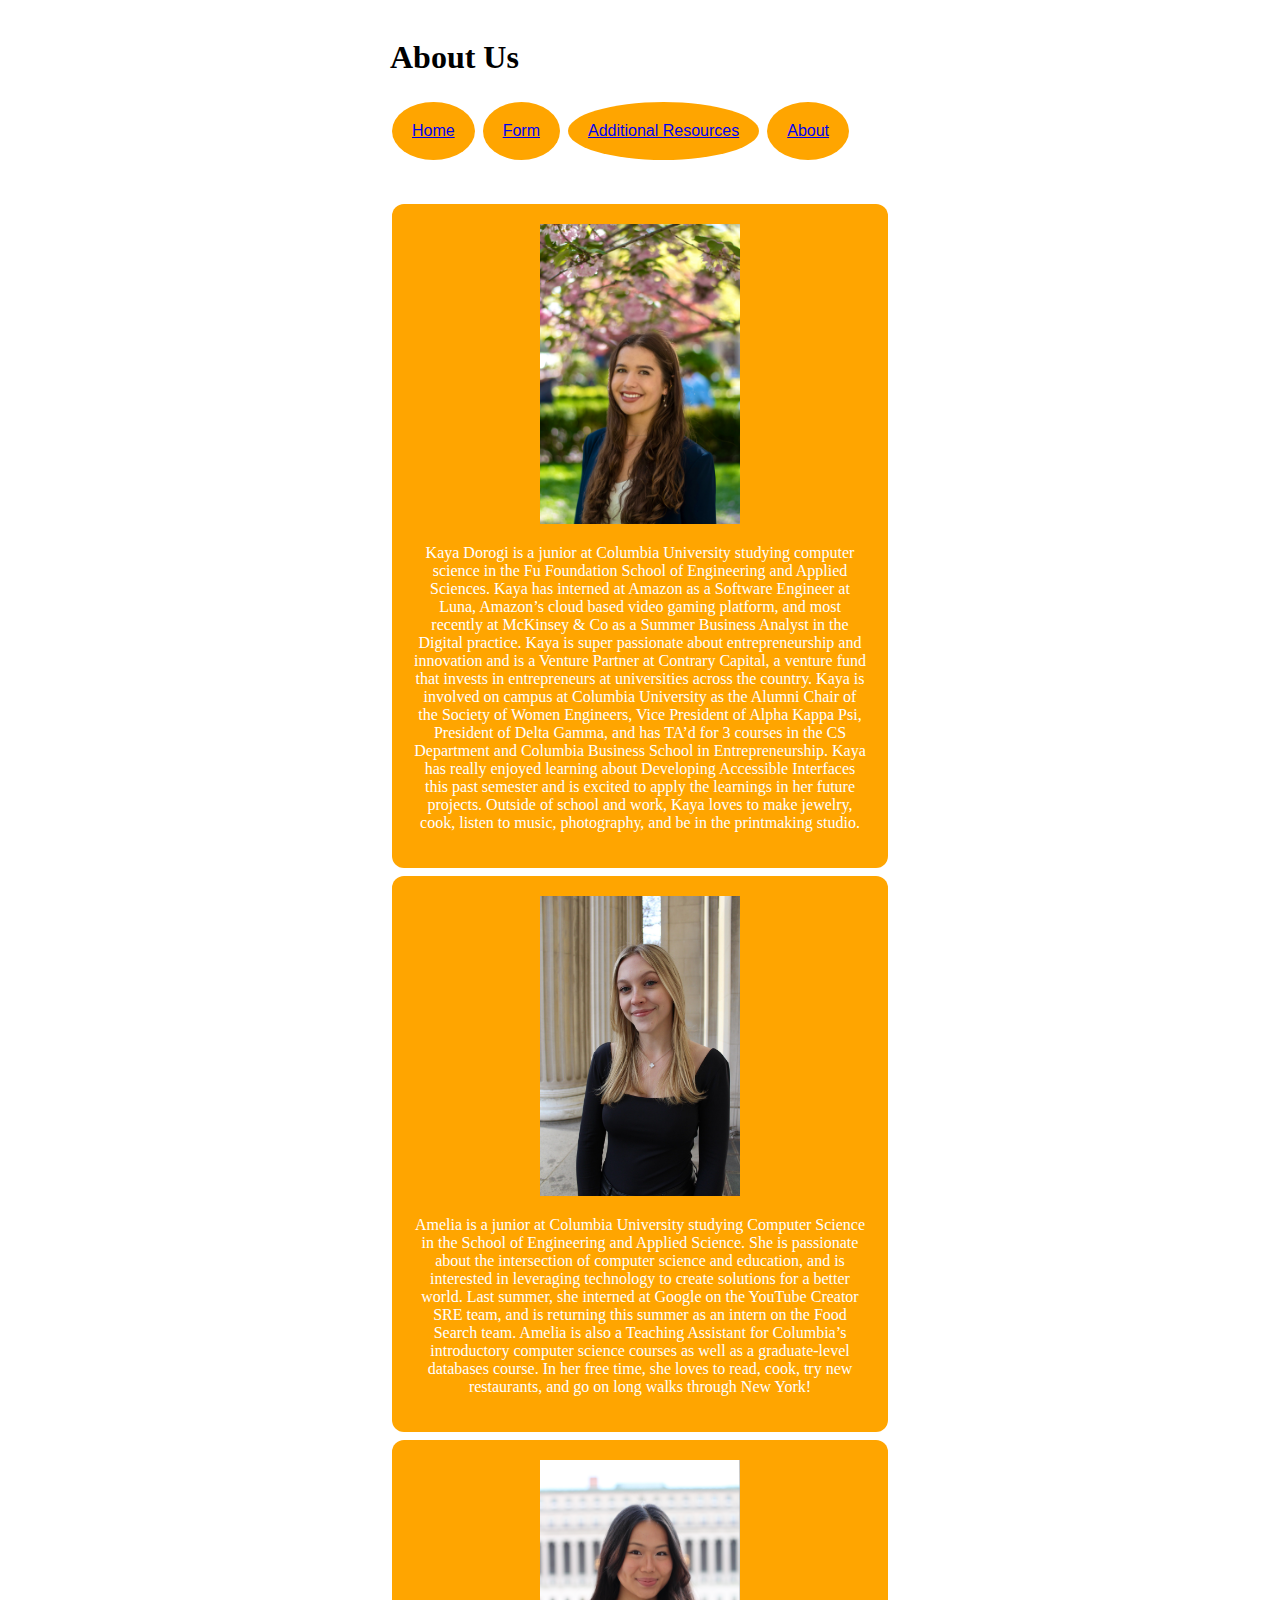
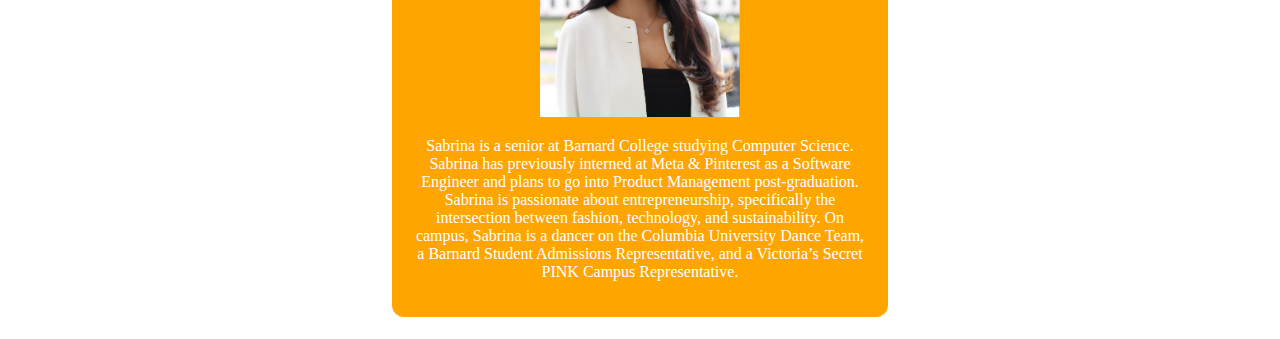
==== AboutUs.html @ 2d3a1f15 "last few to-dos" ====
<!DOCTYPE html>
<html>
<head>
    <link rel="stylesheet" href="style.css">
    <div class = "content">
    <h1>About Us</h1>
        <button class="button">
            <a href="index.html">Home</a>
        </button>
        <button class="button">
            <a href="form.html">Form</a>
        </button>
        <button class="button">
            <a href="additionalInfo.html">Additional Resources</a>
        </button>
        <button class="button">
            <a href="AboutUs.html">About</a>
        </button>
        <script src="https://ajax.googleapis.com/ajax/libs/jquery/3.2.1/jquery.min.js"></script>
        <script src="script.js"></script>
    </div>
</head>
<body>
    <div class="content">
        <p></p>
        <div class = "resourceBoxes">
            <img src="images/kayadorogi.jpg.JPEG" alt="Kaya Photo" style="width:200px"> 
            <p>Kaya Dorogi is a junior at Columbia University studying computer science in the Fu Foundation School of Engineering and Applied Sciences. Kaya has interned at Amazon as a Software Engineer at Luna, Amazon’s cloud based video gaming platform, and most recently at McKinsey & Co as a Summer Business Analyst in the Digital practice. Kaya is super passionate about entrepreneurship and innovation and is a Venture Partner at Contrary Capital, a venture fund that invests in entrepreneurs at universities across the country. Kaya is involved on campus at Columbia University as the Alumni Chair of the Society of Women Engineers, Vice President of Alpha Kappa Psi, President of Delta Gamma, and has TA’d for 3 courses in the CS Department and Columbia Business School in Entrepreneurship. Kaya has really enjoyed learning about Developing Accessible Interfaces this past semester and is excited to apply the learnings in her future projects. Outside of school and work, Kaya loves to make jewelry, cook, listen to music, photography, and be in the printmaking studio. </p>
        </div>
        <div class = "resourceBoxes">
            <img src="images/Amelia.JPEG" alt="Kaya Photo" style="width:200px"> 
            <p>Amelia is a junior at Columbia University studying Computer Science in the School of Engineering and Applied Science. She is passionate about the intersection of computer science and education, and is interested in leveraging technology to create solutions for a better world. Last summer, she interned at Google on the YouTube Creator SRE team, and is returning this summer as an intern on the Food Search team. Amelia is also a Teaching Assistant for Columbia’s introductory computer science courses as well as a graduate-level databases course. In her free time, she loves to read, cook, try new restaurants, and go on long walks through New York!</p>
        </div>
        <div class = "resourceBoxes">
            <img src="images/Sabrina.png" alt="Kaya Photo" style="width:200px"> 
            <p>Sabrina is a senior at Barnard College studying Computer Science. Sabrina has previously interned at Meta & Pinterest as a Software Engineer and plans to go into Product Management post-graduation. Sabrina is passionate about entrepreneurship, specifically the intersection between fashion, technology, and sustainability. On campus, Sabrina is a dancer on the Columbia University Dance Team, a Barnard Student Admissions Representative, and a Victoria’s Secret PINK Campus Representative. </p>
        </div>
    </div>

</div>

</body>
</html>
---- style.css ----
ul {
    list-style-type: none;
    margin: 0;
    padding: 0;
}

.resources {
  display: none;
}

#webappresources {
  display: none;
}

#iosresources {
  display: none;
}

#androidresources {
  display: none;
}

#extensionresources {
  display: none;
}

#olderpeopleresources {
  display: none;
}

#visuallyimpairedresources {
  display: none;
}

#deafresources {
  display: none;
}

#neuroresources {
  display: none;
}

#socialresources {
  display: none;
}

#gamingresources {
  display: none;
}

#educationresources {
  display: none;
}

#travelresources {
  display: none;
}

#entertainmentresources {
  display: none;
}

#newsresources {
  display: none;
}

#shoppingresources {
  display: none;
}

.content {
  max-width: 500px;
  margin: auto;
  background: white;
  padding: 10px;
}

.button {
  background-color: orange; /* Green */
  border: none;
  color: white;
  padding: 20px;
  text-align: center;
  text-decoration: none;
  display: inline-block;
  font-size: 16px;
  margin: 4px 2px;
  cursor: pointer;
  border-radius: 50%;
}
.resourceBoxes {
  background-color: orange; /* Green */
  border: none;
  color: white;
  padding: 20px;
  text-align: center;
  text-decoration: none;
  display: inline-block;
  font-size: 16px;
  margin: 4px 2px;
  cursor: pointer;
  border-radius: 12px;
}
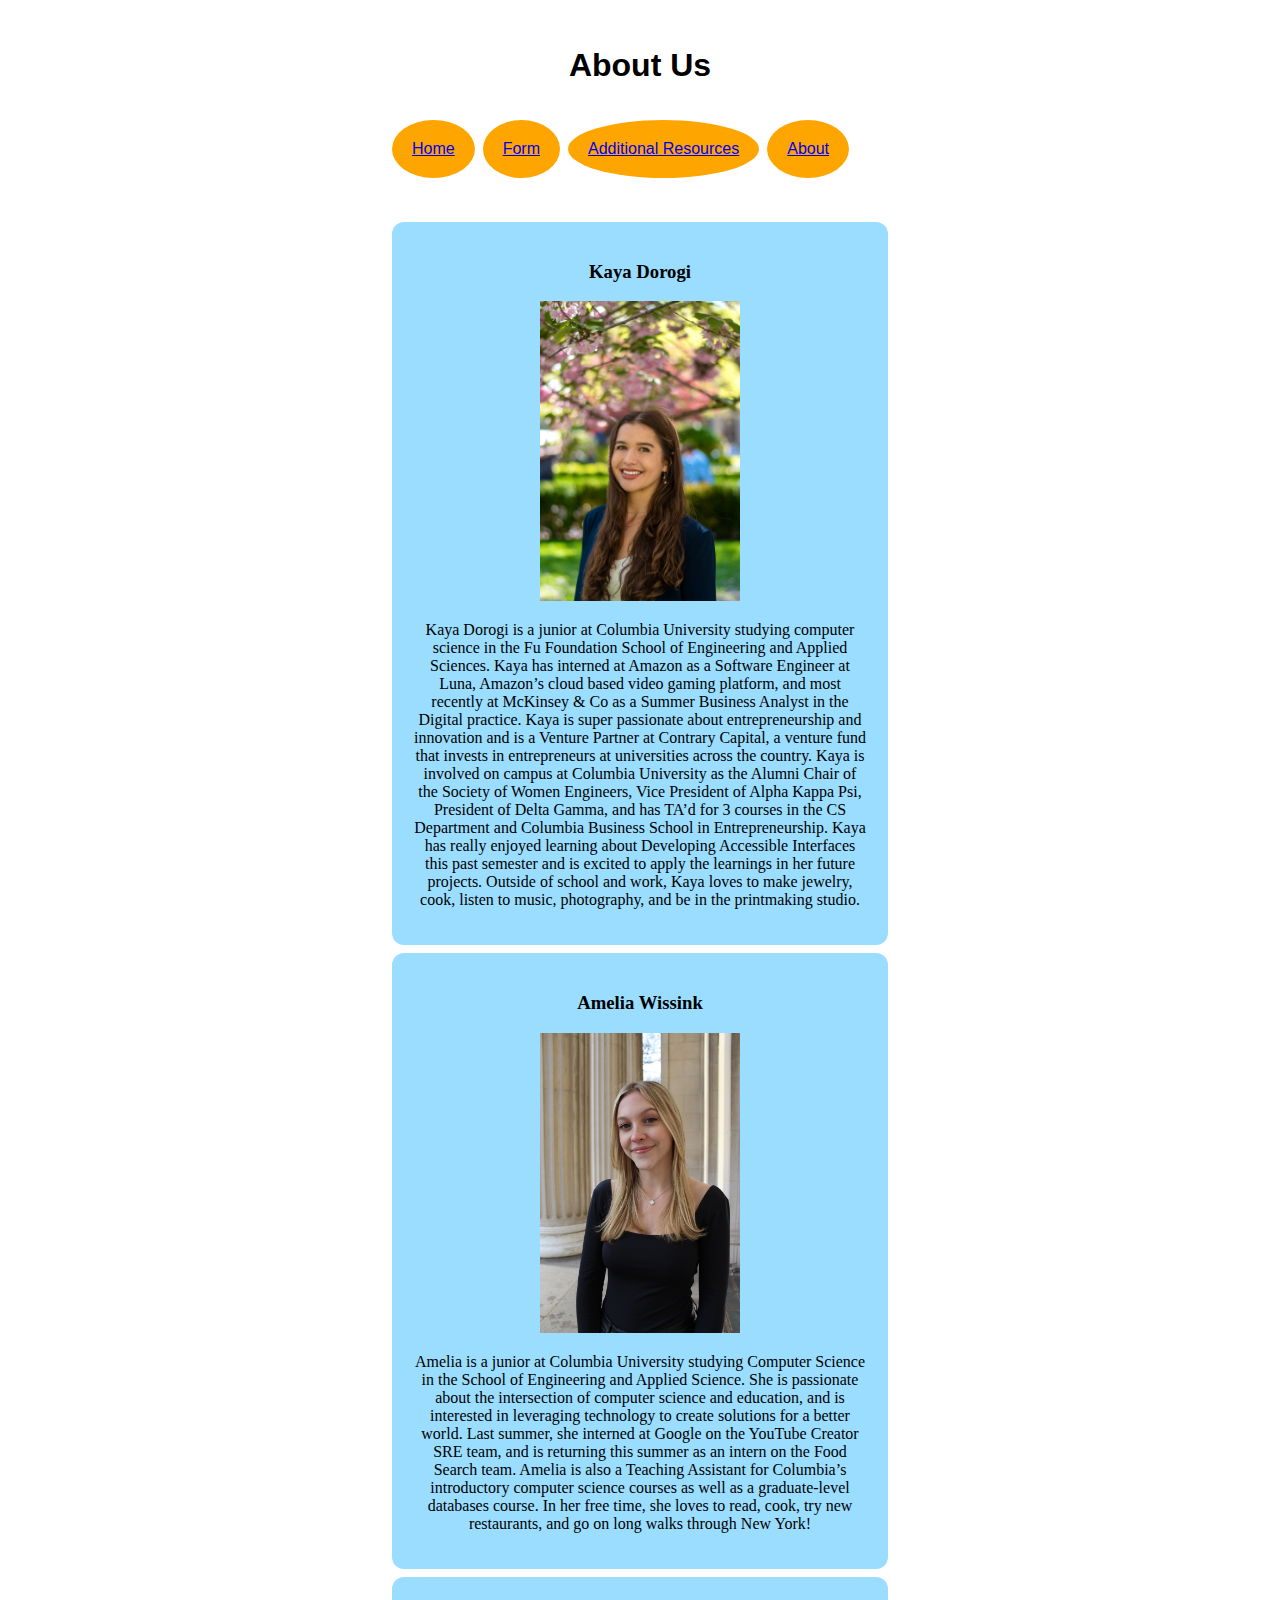
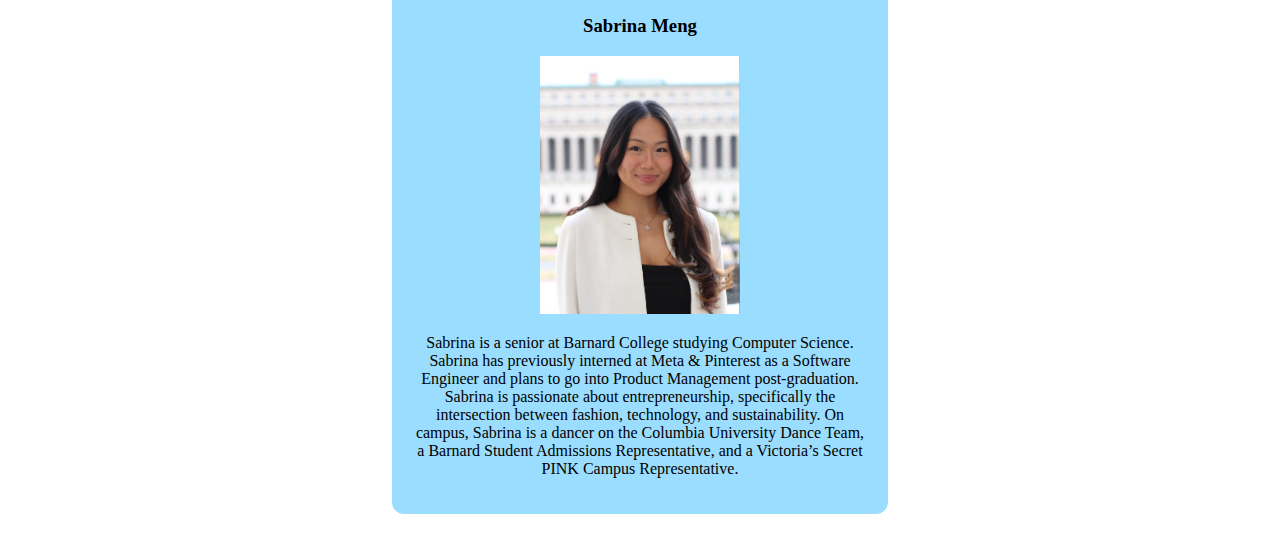
==== commit 55639090: "About Page, form results UI & UI fixes" ====
--- a/AboutUs.html
+++ b/AboutUs.html
@@ -2,8 +2,11 @@
 <html>
 <head>
     <link rel="stylesheet" href="style.css">
+    <br>
+    <center>
+        <h1 style = "font-family:Arial, Helvetica, sans-serif; font-size: 16;">About Us</h1>
+    </center>
     <div class = "content">
-    <h1>About Us</h1>
         <button class="button">
             <a href="index.html">Home</a>
         </button>
@@ -23,17 +26,20 @@
 <body>
     <div class="content">
         <p></p>
-        <div class = "resourceBoxes">
-            <img src="images/kayadorogi.jpg.JPEG" alt="Kaya Photo" style="width:200px"> 
-            <p>Kaya Dorogi is a junior at Columbia University studying computer science in the Fu Foundation School of Engineering and Applied Sciences. Kaya has interned at Amazon as a Software Engineer at Luna, Amazon’s cloud based video gaming platform, and most recently at McKinsey & Co as a Summer Business Analyst in the Digital practice. Kaya is super passionate about entrepreneurship and innovation and is a Venture Partner at Contrary Capital, a venture fund that invests in entrepreneurs at universities across the country. Kaya is involved on campus at Columbia University as the Alumni Chair of the Society of Women Engineers, Vice President of Alpha Kappa Psi, President of Delta Gamma, and has TA’d for 3 courses in the CS Department and Columbia Business School in Entrepreneurship. Kaya has really enjoyed learning about Developing Accessible Interfaces this past semester and is excited to apply the learnings in her future projects. Outside of school and work, Kaya loves to make jewelry, cook, listen to music, photography, and be in the printmaking studio. </p>
+        <div class = "resourceBoxes" style = "background-color: #9BDDFF;">
+            <h3 style = "color: black">Kaya Dorogi</h3>
+            <img src="images/kayadorogi.jpg.JPEG" alt="Kaya Photo" style="width:200px;"> 
+            <p style = "color:black">Kaya Dorogi is a junior at Columbia University studying computer science in the Fu Foundation School of Engineering and Applied Sciences. Kaya has interned at Amazon as a Software Engineer at Luna, Amazon’s cloud based video gaming platform, and most recently at McKinsey & Co as a Summer Business Analyst in the Digital practice. Kaya is super passionate about entrepreneurship and innovation and is a Venture Partner at Contrary Capital, a venture fund that invests in entrepreneurs at universities across the country. Kaya is involved on campus at Columbia University as the Alumni Chair of the Society of Women Engineers, Vice President of Alpha Kappa Psi, President of Delta Gamma, and has TA’d for 3 courses in the CS Department and Columbia Business School in Entrepreneurship. Kaya has really enjoyed learning about Developing Accessible Interfaces this past semester and is excited to apply the learnings in her future projects. Outside of school and work, Kaya loves to make jewelry, cook, listen to music, photography, and be in the printmaking studio. </p>
         </div>
-        <div class = "resourceBoxes">
+        <div class = "resourceBoxes"style = "background-color: #9BDDFF;">
+            <h3 style = "color: black">Amelia Wissink</h3>
             <img src="images/Amelia.JPEG" alt="Kaya Photo" style="width:200px"> 
-            <p>Amelia is a junior at Columbia University studying Computer Science in the School of Engineering and Applied Science. She is passionate about the intersection of computer science and education, and is interested in leveraging technology to create solutions for a better world. Last summer, she interned at Google on the YouTube Creator SRE team, and is returning this summer as an intern on the Food Search team. Amelia is also a Teaching Assistant for Columbia’s introductory computer science courses as well as a graduate-level databases course. In her free time, she loves to read, cook, try new restaurants, and go on long walks through New York!</p>
+            <p style = "color:black">Amelia is a junior at Columbia University studying Computer Science in the School of Engineering and Applied Science. She is passionate about the intersection of computer science and education, and is interested in leveraging technology to create solutions for a better world. Last summer, she interned at Google on the YouTube Creator SRE team, and is returning this summer as an intern on the Food Search team. Amelia is also a Teaching Assistant for Columbia’s introductory computer science courses as well as a graduate-level databases course. In her free time, she loves to read, cook, try new restaurants, and go on long walks through New York!</p>
         </div>
-        <div class = "resourceBoxes">
+        <div class = "resourceBoxes"style = "background-color: #9BDDFF;">
+            <h3 style = "color: black">Sabrina Meng</h3>
             <img src="images/Sabrina.png" alt="Kaya Photo" style="width:200px"> 
-            <p>Sabrina is a senior at Barnard College studying Computer Science. Sabrina has previously interned at Meta & Pinterest as a Software Engineer and plans to go into Product Management post-graduation. Sabrina is passionate about entrepreneurship, specifically the intersection between fashion, technology, and sustainability. On campus, Sabrina is a dancer on the Columbia University Dance Team, a Barnard Student Admissions Representative, and a Victoria’s Secret PINK Campus Representative. </p>
+            <p style = "color:black">Sabrina is a senior at Barnard College studying Computer Science. Sabrina has previously interned at Meta & Pinterest as a Software Engineer and plans to go into Product Management post-graduation. Sabrina is passionate about entrepreneurship, specifically the intersection between fashion, technology, and sustainability. On campus, Sabrina is a dancer on the Columbia University Dance Team, a Barnard Student Admissions Representative, and a Victoria’s Secret PINK Campus Representative. </p>
         </div>
     </div>
 
--- a/style.css
+++ b/style.css
@@ -88,6 +88,10 @@
   cursor: pointer;
   border-radius: 50%;
 }
+.title{
+  font-family: Arial, Helvetica, sans-serif;
+
+}
 .resourceBoxes {
   background-color: orange; /* Green */
   border: none;
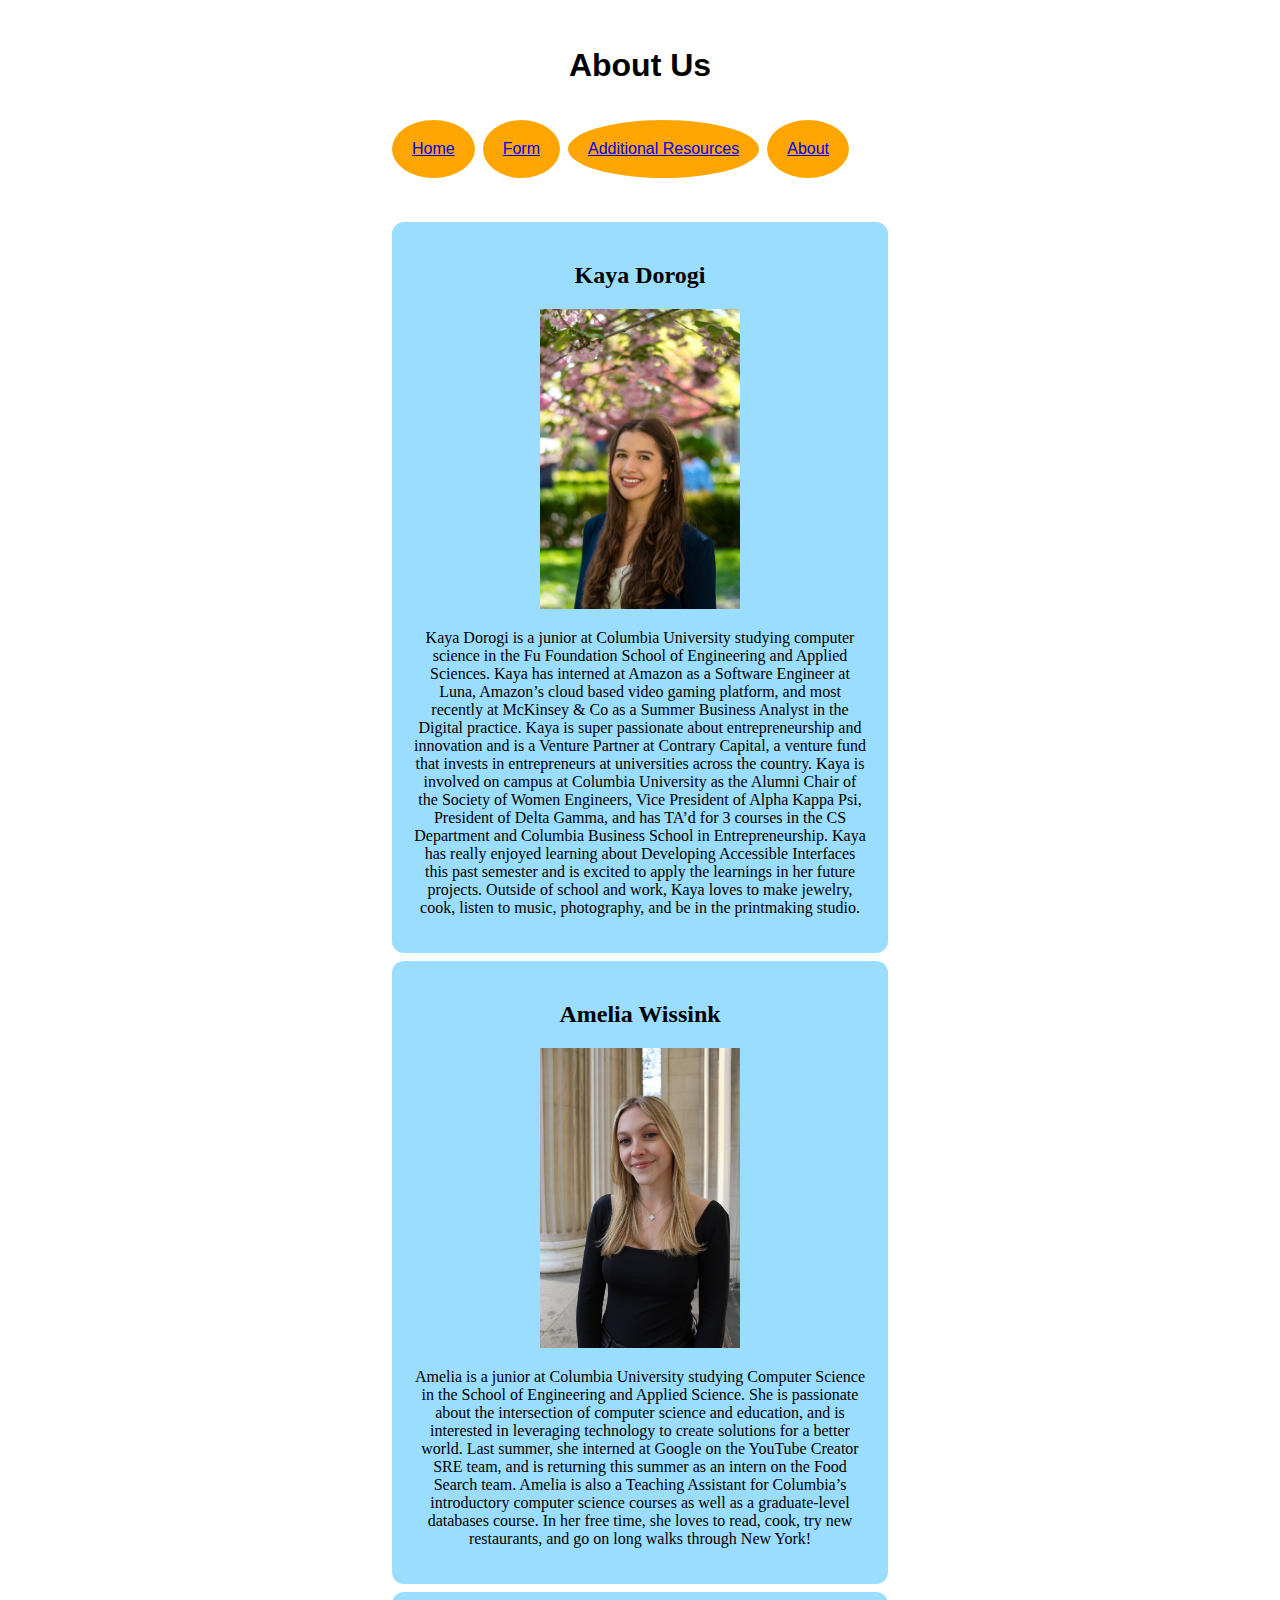
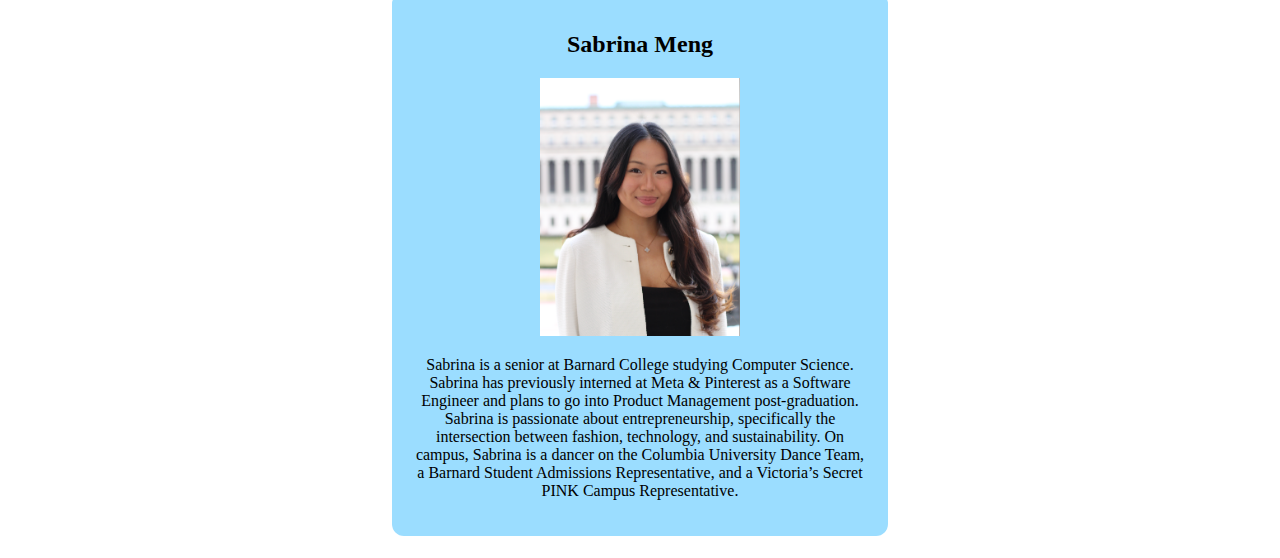
==== commit 70f4bbcd: "UI & Accessibility features" ====
--- a/AboutUs.html
+++ b/AboutUs.html
@@ -1,7 +1,8 @@
 <!DOCTYPE html>
-<html>
+<html lang="en">
 <head>
     <link rel="stylesheet" href="style.css">
+    <title>About Us</title>
     <br>
     <center>
         <h1 style = "font-family:Arial, Helvetica, sans-serif; font-size: 16;">About Us</h1>
@@ -27,18 +28,18 @@
     <div class="content">
         <p></p>
         <div class = "resourceBoxes" style = "background-color: #9BDDFF;">
-            <h3 style = "color: black">Kaya Dorogi</h3>
+            <h2 style = "color: black">Kaya Dorogi</h2>
             <img src="images/kayadorogi.jpg.JPEG" alt="Kaya Photo" style="width:200px;"> 
             <p style = "color:black">Kaya Dorogi is a junior at Columbia University studying computer science in the Fu Foundation School of Engineering and Applied Sciences. Kaya has interned at Amazon as a Software Engineer at Luna, Amazon’s cloud based video gaming platform, and most recently at McKinsey & Co as a Summer Business Analyst in the Digital practice. Kaya is super passionate about entrepreneurship and innovation and is a Venture Partner at Contrary Capital, a venture fund that invests in entrepreneurs at universities across the country. Kaya is involved on campus at Columbia University as the Alumni Chair of the Society of Women Engineers, Vice President of Alpha Kappa Psi, President of Delta Gamma, and has TA’d for 3 courses in the CS Department and Columbia Business School in Entrepreneurship. Kaya has really enjoyed learning about Developing Accessible Interfaces this past semester and is excited to apply the learnings in her future projects. Outside of school and work, Kaya loves to make jewelry, cook, listen to music, photography, and be in the printmaking studio. </p>
         </div>
         <div class = "resourceBoxes"style = "background-color: #9BDDFF;">
-            <h3 style = "color: black">Amelia Wissink</h3>
-            <img src="images/Amelia.JPEG" alt="Kaya Photo" style="width:200px"> 
+            <h2 style = "color: black">Amelia Wissink</h2>
+            <img src="images/Amelia.JPEG" alt="Amelia Photo" style="width:200px"> 
             <p style = "color:black">Amelia is a junior at Columbia University studying Computer Science in the School of Engineering and Applied Science. She is passionate about the intersection of computer science and education, and is interested in leveraging technology to create solutions for a better world. Last summer, she interned at Google on the YouTube Creator SRE team, and is returning this summer as an intern on the Food Search team. Amelia is also a Teaching Assistant for Columbia’s introductory computer science courses as well as a graduate-level databases course. In her free time, she loves to read, cook, try new restaurants, and go on long walks through New York!</p>
         </div>
         <div class = "resourceBoxes"style = "background-color: #9BDDFF;">
-            <h3 style = "color: black">Sabrina Meng</h3>
-            <img src="images/Sabrina.png" alt="Kaya Photo" style="width:200px"> 
+            <h2 style = "color: black">Sabrina Meng</h2>
+            <img src="images/Sabrina.png" alt="Sabrina Photo" style="width:200px"> 
             <p style = "color:black">Sabrina is a senior at Barnard College studying Computer Science. Sabrina has previously interned at Meta & Pinterest as a Software Engineer and plans to go into Product Management post-graduation. Sabrina is passionate about entrepreneurship, specifically the intersection between fashion, technology, and sustainability. On campus, Sabrina is a dancer on the Columbia University Dance Team, a Barnard Student Admissions Representative, and a Victoria’s Secret PINK Campus Representative. </p>
         </div>
     </div>
--- a/style.css
+++ b/style.css
@@ -88,14 +88,10 @@
   cursor: pointer;
   border-radius: 50%;
 }
-.title{
-  font-family: Arial, Helvetica, sans-serif;
-
-}
 .resourceBoxes {
   background-color: orange; /* Green */
   border: none;
-  color: white;
+  color: black;
   padding: 20px;
   text-align: center;
   text-decoration: none;
@@ -104,4 +100,4 @@
   margin: 4px 2px;
   cursor: pointer;
   border-radius: 12px;
-}+}
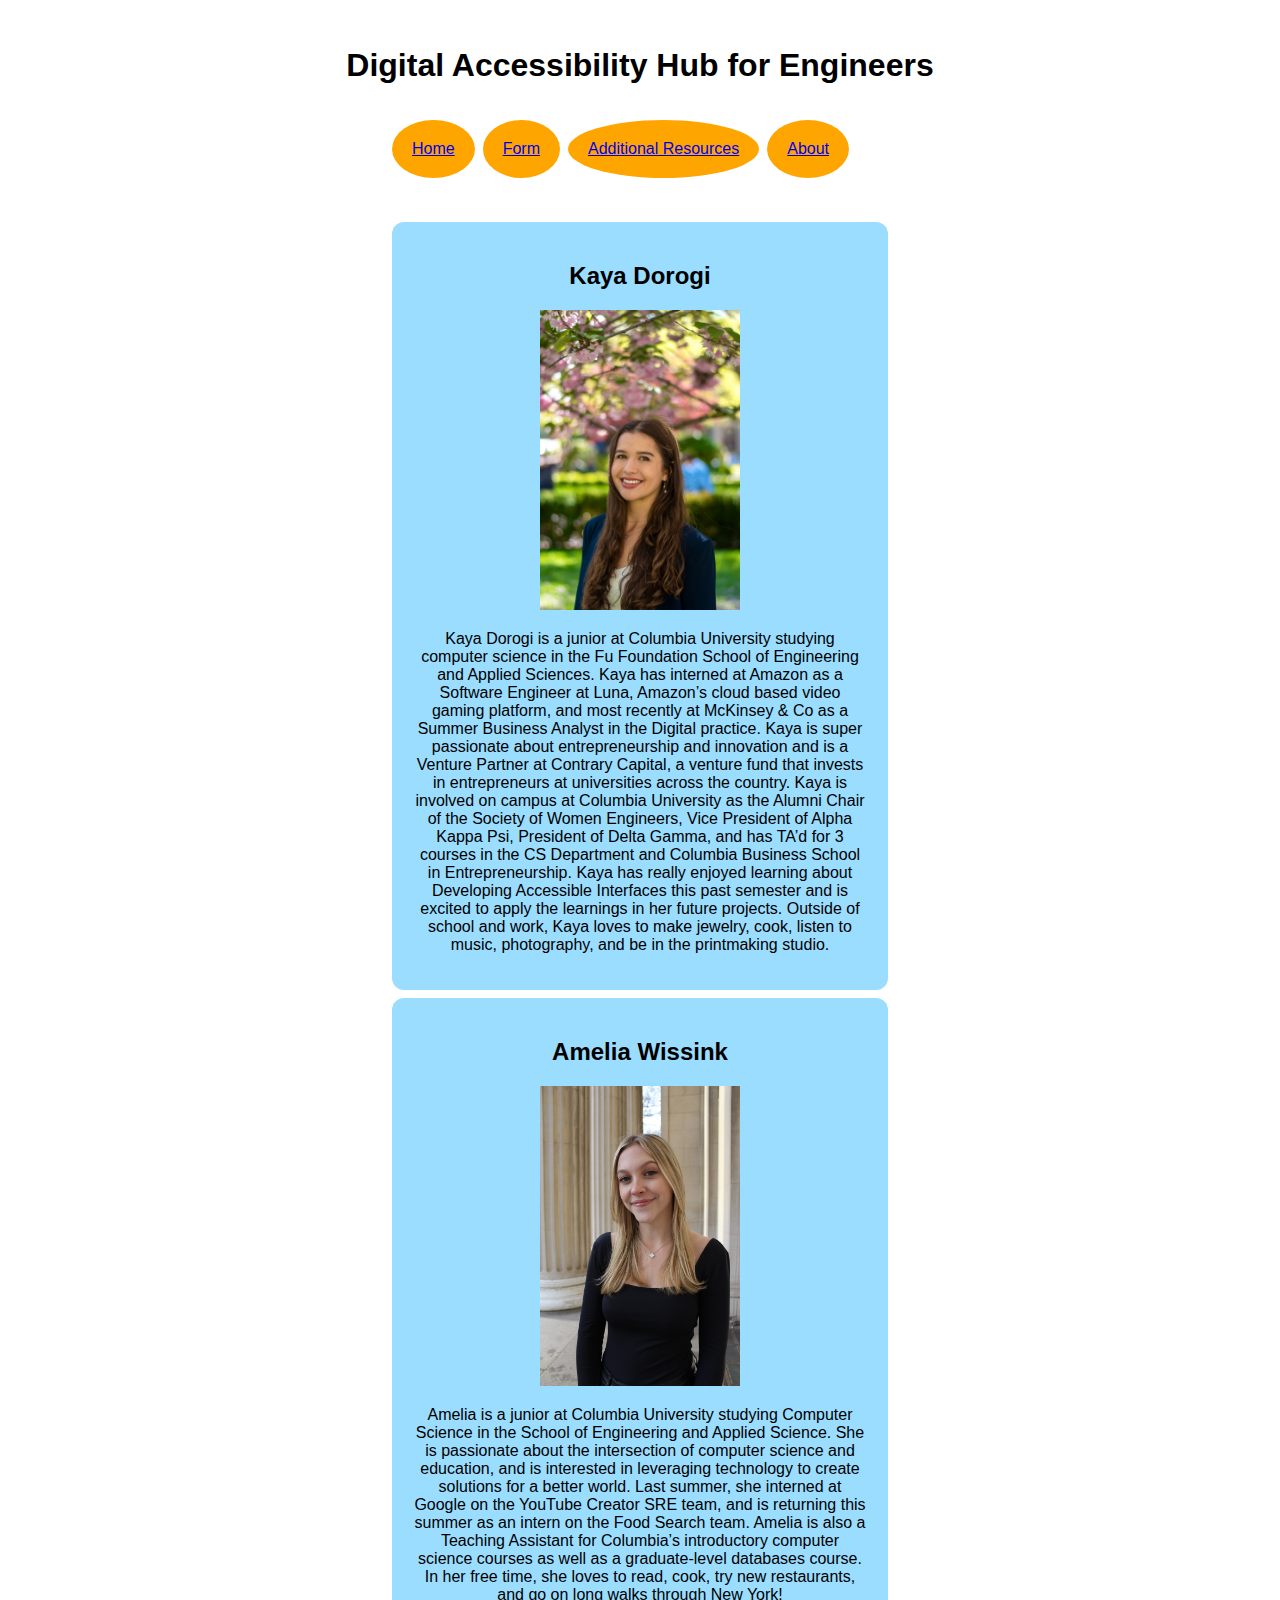
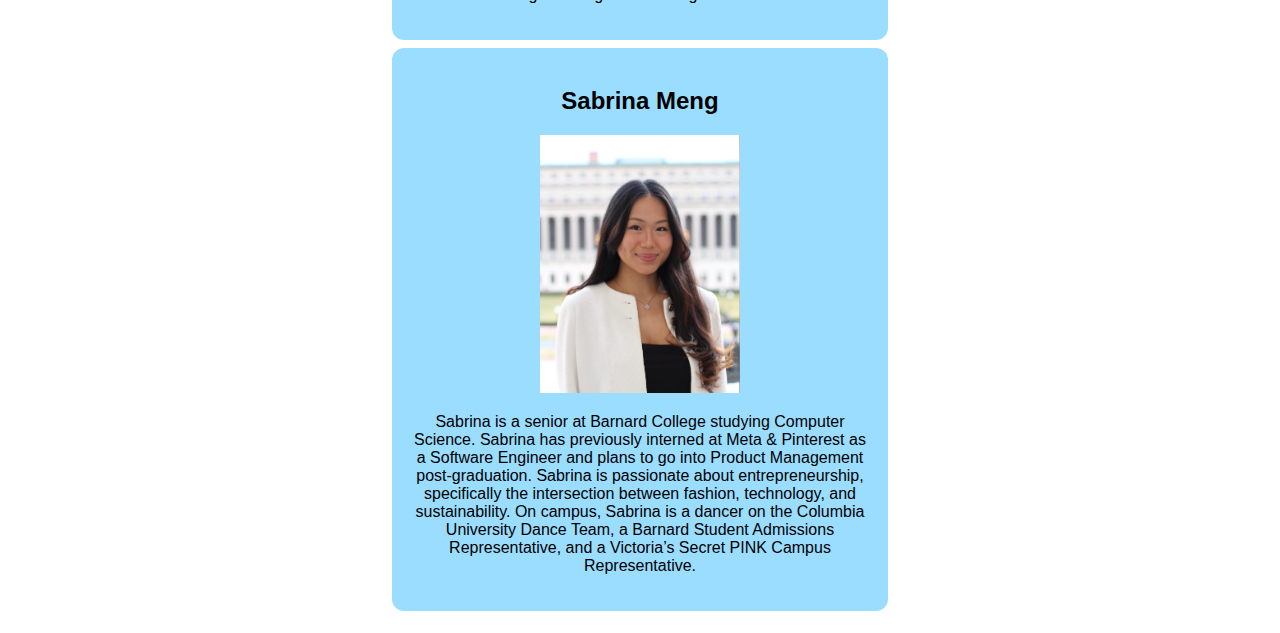
==== commit 685189b9: "Style changes and other small nitpicky stuff" ====
--- a/AboutUs.html
+++ b/AboutUs.html
@@ -5,7 +5,7 @@
     <title>About Us</title>
     <br>
     <center>
-        <h1 style = "font-family:Arial, Helvetica, sans-serif; font-size: 16;">About Us</h1>
+        <h1 style = "font-family:Arial, Helvetica, sans-serif; font-size: 16;">Digital Accessibility Hub for Engineers</h1>
     </center>
     <div class = "content">
         <button class="button">
@@ -29,6 +29,7 @@
         <p></p>
         <div class = "resourceBoxes" style = "background-color: #9BDDFF;">
             <h2 style = "color: black">Kaya Dorogi</h2>
+
             <img src="images/kayadorogi.jpg.JPEG" alt="Kaya Photo" style="width:200px;"> 
             <p style = "color:black">Kaya Dorogi is a junior at Columbia University studying computer science in the Fu Foundation School of Engineering and Applied Sciences. Kaya has interned at Amazon as a Software Engineer at Luna, Amazon’s cloud based video gaming platform, and most recently at McKinsey & Co as a Summer Business Analyst in the Digital practice. Kaya is super passionate about entrepreneurship and innovation and is a Venture Partner at Contrary Capital, a venture fund that invests in entrepreneurs at universities across the country. Kaya is involved on campus at Columbia University as the Alumni Chair of the Society of Women Engineers, Vice President of Alpha Kappa Psi, President of Delta Gamma, and has TA’d for 3 courses in the CS Department and Columbia Business School in Entrepreneurship. Kaya has really enjoyed learning about Developing Accessible Interfaces this past semester and is excited to apply the learnings in her future projects. Outside of school and work, Kaya loves to make jewelry, cook, listen to music, photography, and be in the printmaking studio. </p>
         </div>
@@ -40,6 +41,7 @@
         <div class = "resourceBoxes"style = "background-color: #9BDDFF;">
             <h2 style = "color: black">Sabrina Meng</h2>
             <img src="images/Sabrina.png" alt="Sabrina Photo" style="width:200px"> 
+
             <p style = "color:black">Sabrina is a senior at Barnard College studying Computer Science. Sabrina has previously interned at Meta & Pinterest as a Software Engineer and plans to go into Product Management post-graduation. Sabrina is passionate about entrepreneurship, specifically the intersection between fashion, technology, and sustainability. On campus, Sabrina is a dancer on the Columbia University Dance Team, a Barnard Student Admissions Representative, and a Victoria’s Secret PINK Campus Representative. </p>
         </div>
     </div>
--- a/style.css
+++ b/style.css
@@ -2,6 +2,22 @@
     list-style-type: none;
     margin: 0;
     padding: 0;
+}
+
+h1 {
+  font-family: Helvetica;
+}
+
+h2 {
+  font-family: Helvetica;
+}
+
+h3 {
+  font-family: Helvetica;
+}
+
+p {
+  font-family: Helvetica;
 }
 
 .resources {
@@ -88,6 +104,10 @@
   cursor: pointer;
   border-radius: 50%;
 }
+.title{
+  font-family: Arial, Helvetica, sans-serif;
+
+}
 .resourceBoxes {
   background-color: orange; /* Green */
   border: none;
